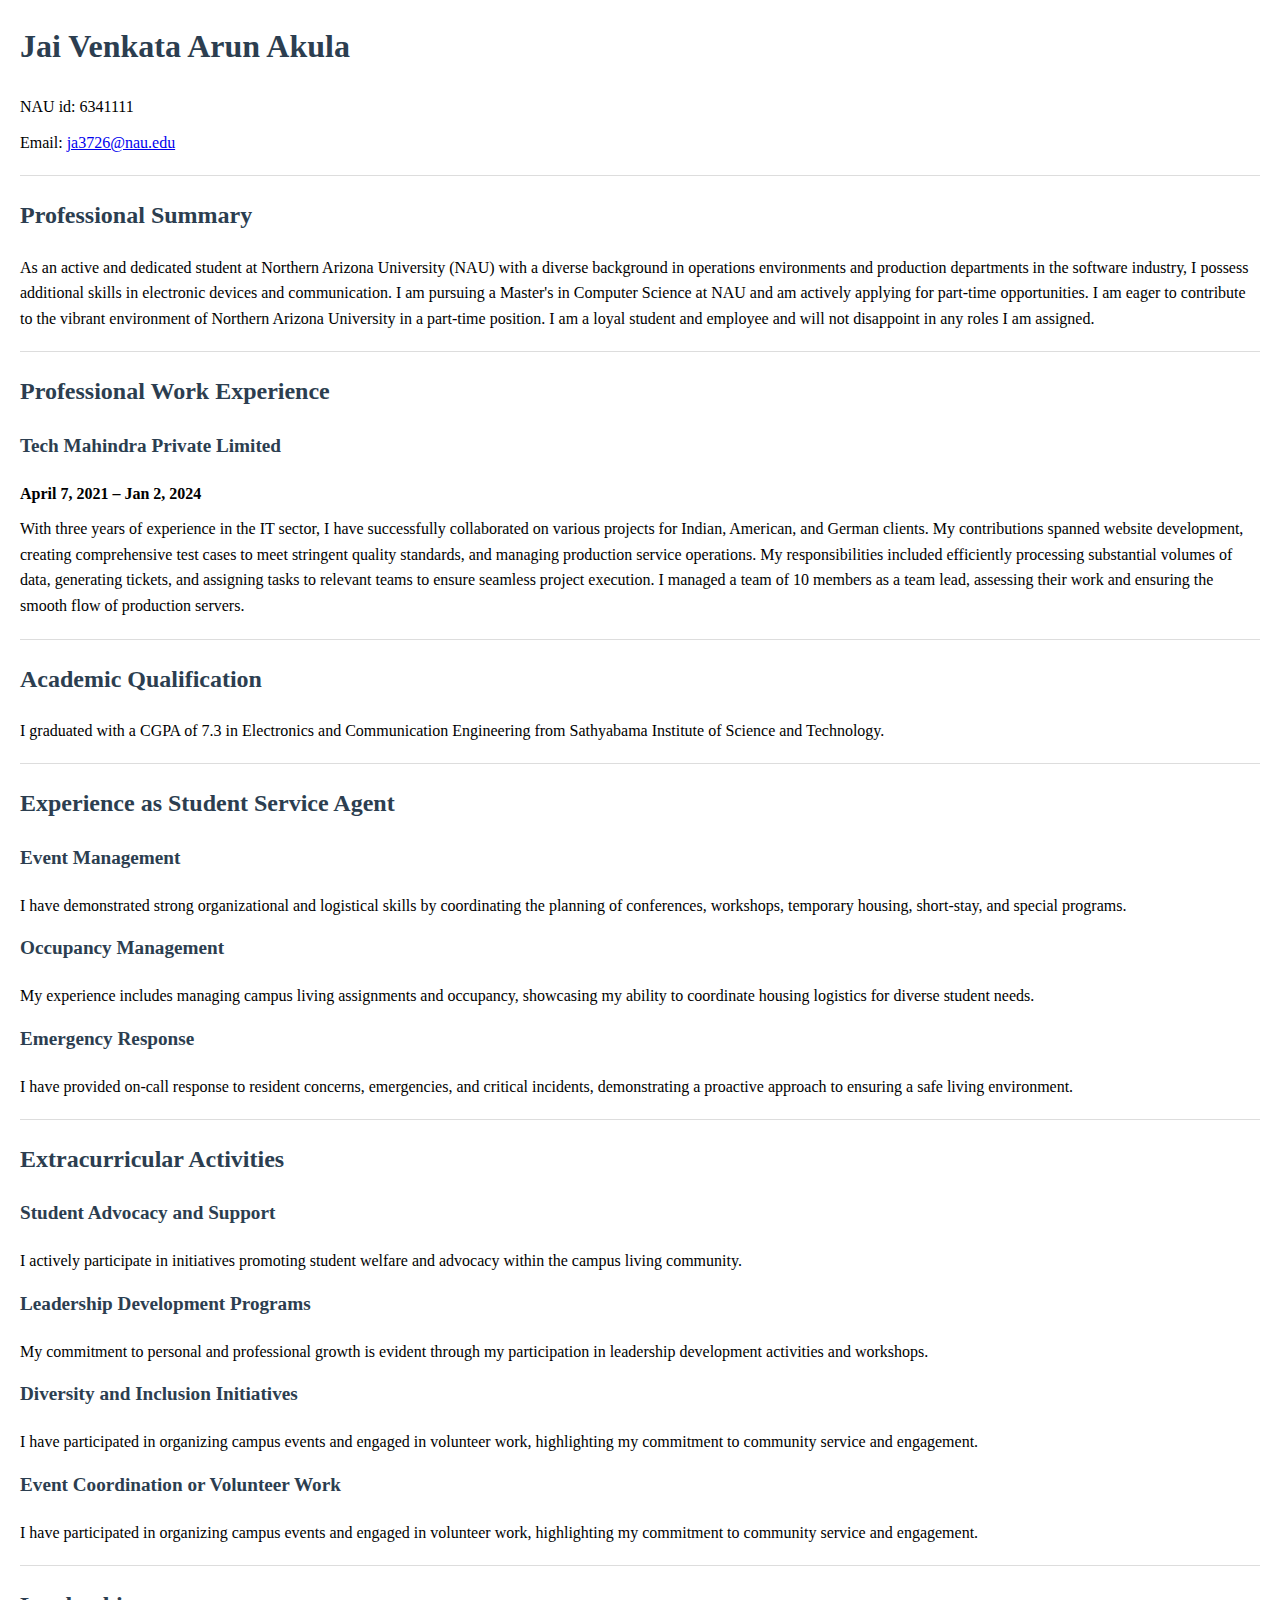
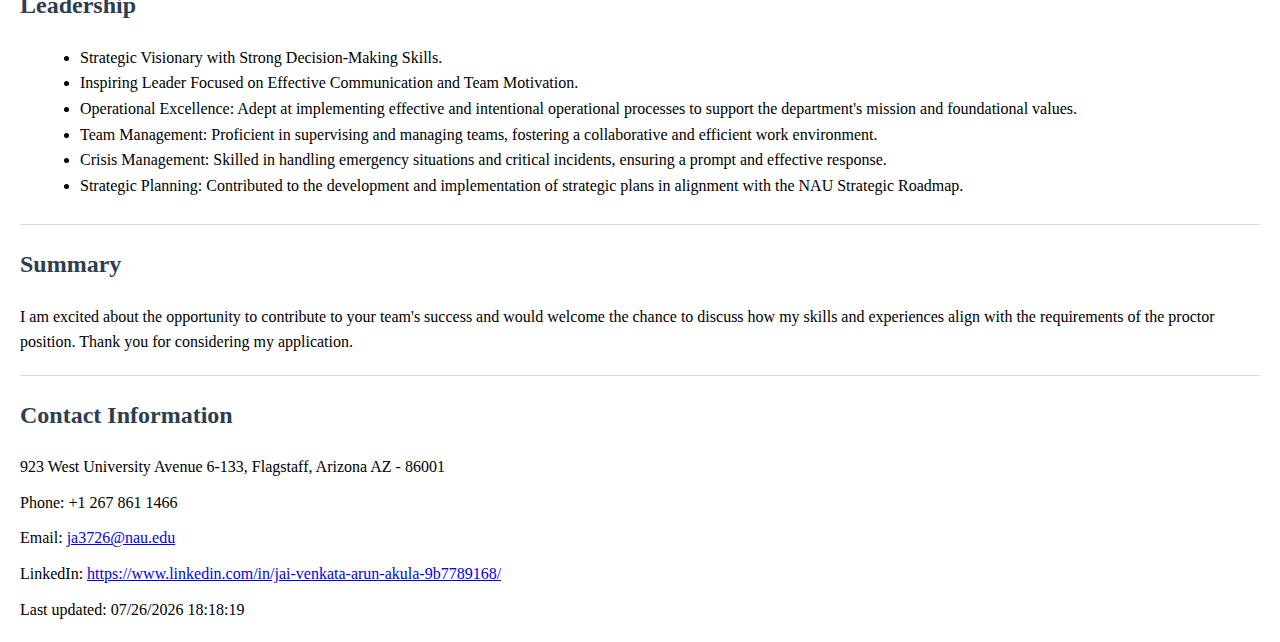
==== lab-2/index.html @ 7a5f2983 "Create index.html" ====
<!DOCTYPE html>
<html lang="en">
<head>
    <meta charset="UTF-8">
    <meta name="viewport" content="width=device-width, initial-scale=1.0">
    <title>Jai Venkata Arun Akula's Resume</title>
    <style>
        body {
            font-family: Times New Roman, sans-serif;
            line-height: 1.6;
            margin: 20px;
        }
        h1, h2, h3 {
            color: #2c3e50;
        }
        h1 {
            font-size: 2em;
        }
        h2 {
            font-size: 1.5em;
            margin-top: 20px;
        }
        h3 {
            font-size: 1.2em;
            margin-top: 15px;
        }
        p {
            margin: 10px 0;
        }
        ul {
            list-style-type: disc;
            margin-left: 20px;
        }
        .contact-info, .section {
            border-bottom: 1px solid #ddd;
            padding-bottom: 10px;
            margin-bottom: 20px;
        }
        .section:last-of-type {
            border-bottom: none;
            margin-bottom: 0;
            padding-bottom: 0;
        }
    </style>
</head>
<body>
    <article>
        <header class="contact-info">
            <h1>Jai Venkata Arun Akula</h1>
            <p>NAU id: 6341111</p>
            <p>Email: <a href="mailto:ja3726@nau.edu">ja3726@nau.edu</a></p>
        </header>

        <section class="section">
            <h2>Professional Summary</h2>
            <p>
                As an active and dedicated student at Northern Arizona University (NAU) with a diverse background in operations environments and production departments in the software industry, I possess additional skills in electronic devices and communication. I am pursuing a Master's in Computer Science at NAU and am actively applying for part-time opportunities. I am eager to contribute to the vibrant environment of Northern Arizona University in a part-time position. I am a loyal student and employee and will not disappoint in any roles I am assigned.
            </p>
        </section>

        <section class="section">
            <h2>Professional Work Experience</h2>
            <h3>Tech Mahindra Private Limited</h3>
            <p><strong>April 7, 2021 – Jan 2, 2024</strong></p>
            <p>
                With three years of experience in the IT sector, I have successfully collaborated on various projects for Indian, American, and German clients. My contributions spanned website development, creating comprehensive test cases to meet stringent quality standards, and managing production service operations. My responsibilities included efficiently processing substantial volumes of data, generating tickets, and assigning tasks to relevant teams to ensure seamless project execution. I managed a team of 10 members as a team lead, assessing their work and ensuring the smooth flow of production servers.
            </p>
        </section>

        <section class="section">
            <h2>Academic Qualification</h2>
            <p>
                I graduated with a CGPA of 7.3 in Electronics and Communication Engineering from Sathyabama Institute of Science and Technology.
            </p>
        </section>

        <section class="section">
            <h2>Experience as Student Service Agent</h2>
            <h3>Event Management</h3>
            <p>
                I have demonstrated strong organizational and logistical skills by coordinating the planning of conferences, workshops, temporary housing, short-stay, and special programs.
            </p>
            <h3>Occupancy Management</h3>
            <p>
                My experience includes managing campus living assignments and occupancy, showcasing my ability to coordinate housing logistics for diverse student needs.
            </p>
            <h3>Emergency Response</h3>
            <p>
                I have provided on-call response to resident concerns, emergencies, and critical incidents, demonstrating a proactive approach to ensuring a safe living environment.
            </p>
        </section>

        <section class="section">
            <h2>Extracurricular Activities</h2>
            <h3>Student Advocacy and Support</h3>
            <p>
                I actively participate in initiatives promoting student welfare and advocacy within the campus living community.
            </p>
            <h3>Leadership Development Programs</h3>
            <p>
                My commitment to personal and professional growth is evident through my participation in leadership development activities and workshops.
            </p>
            <h3>Diversity and Inclusion Initiatives</h3>
            <p>
                I have participated in organizing campus events and engaged in volunteer work, highlighting my commitment to community service and engagement.
            </p>
            <h3>Event Coordination or Volunteer Work</h3>
            <p>
                I have participated in organizing campus events and engaged in volunteer work, highlighting my commitment to community service and engagement.
            </p>
        </section>

        <section class="section">
            <h2>Leadership</h2>
            <ul>
                <li>Strategic Visionary with Strong Decision-Making Skills.</li>
                <li>Inspiring Leader Focused on Effective Communication and Team Motivation.</li>
                <li>Operational Excellence: Adept at implementing effective and intentional operational processes to support the department's mission and foundational values.</li>
                <li>Team Management: Proficient in supervising and managing teams, fostering a collaborative and efficient work environment.</li>
                <li>Crisis Management: Skilled in handling emergency situations and critical incidents, ensuring a prompt and effective response.</li>
                <li>Strategic Planning: Contributed to the development and implementation of strategic plans in alignment with the NAU Strategic Roadmap.</li>
            </ul>
        </section>

        <section class="section">
            <h2>Summary</h2>
            <p>
                I am excited about the opportunity to contribute to your team's success and would welcome the chance to discuss how my skills and experiences align with the requirements of the proctor position. Thank you for considering my application.
            </p>
        </section>

        <section class="section">
            <h2>Contact Information</h2>
            <p>923 West University Avenue 6-133, Flagstaff, Arizona AZ - 86001</p>
            <p>Phone: +1 267 861 1466</p>
            <p>Email: <a href="mailto:ja3726@nau.edu">ja3726@nau.edu</a></p>
            <p>LinkedIn: <a href="https://www.linkedin.com/in/jai-venkata-arun-akula-9b7789168/" target="_blank">https://www.linkedin.com/in/jai-venkata-arun-akula-9b7789168/</a></p>
        </section>
    </article>

    <footer>
        <p>Last updated: 
            <span id="lastModified"></span>
        </p>
    </footer>
    <script type="text/javascript">
         var x = document.lastModified;
         document.getElementById('lastModified').textContent = x;
    </script>
</body>
</html>
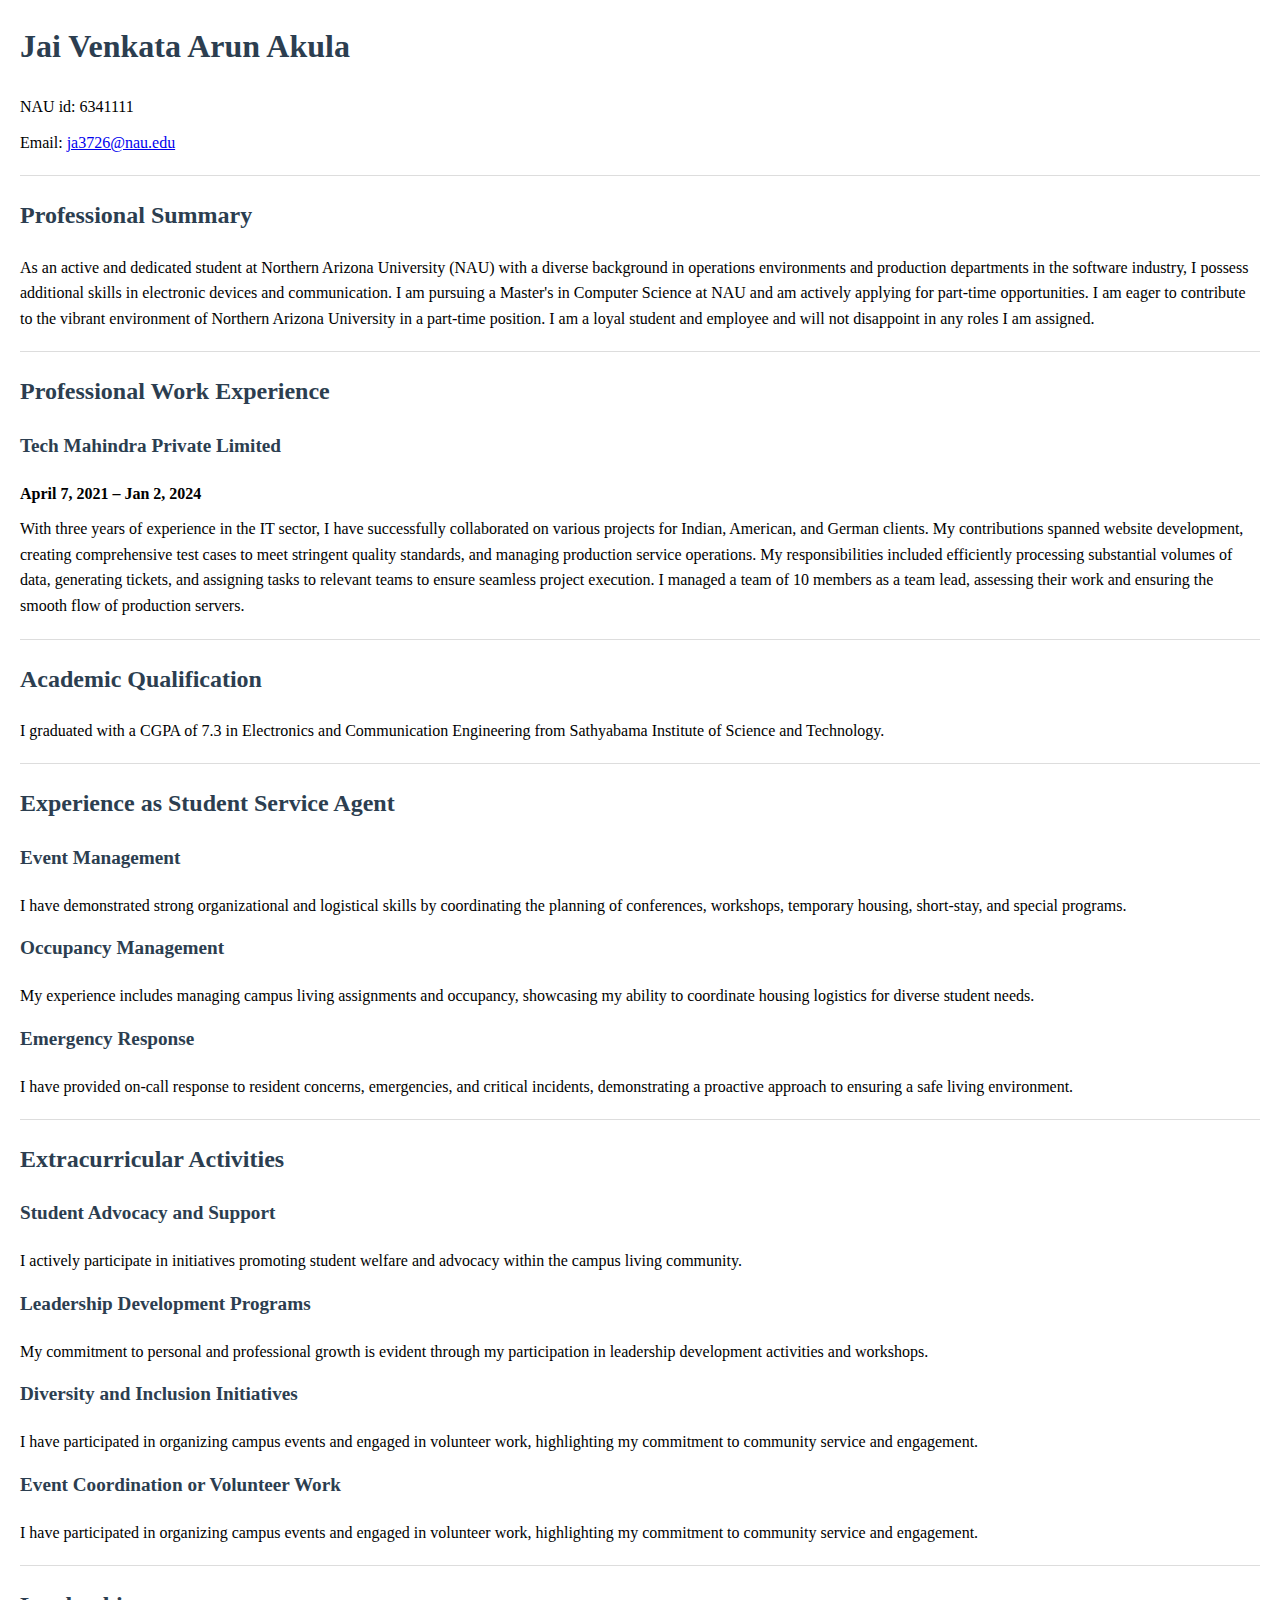
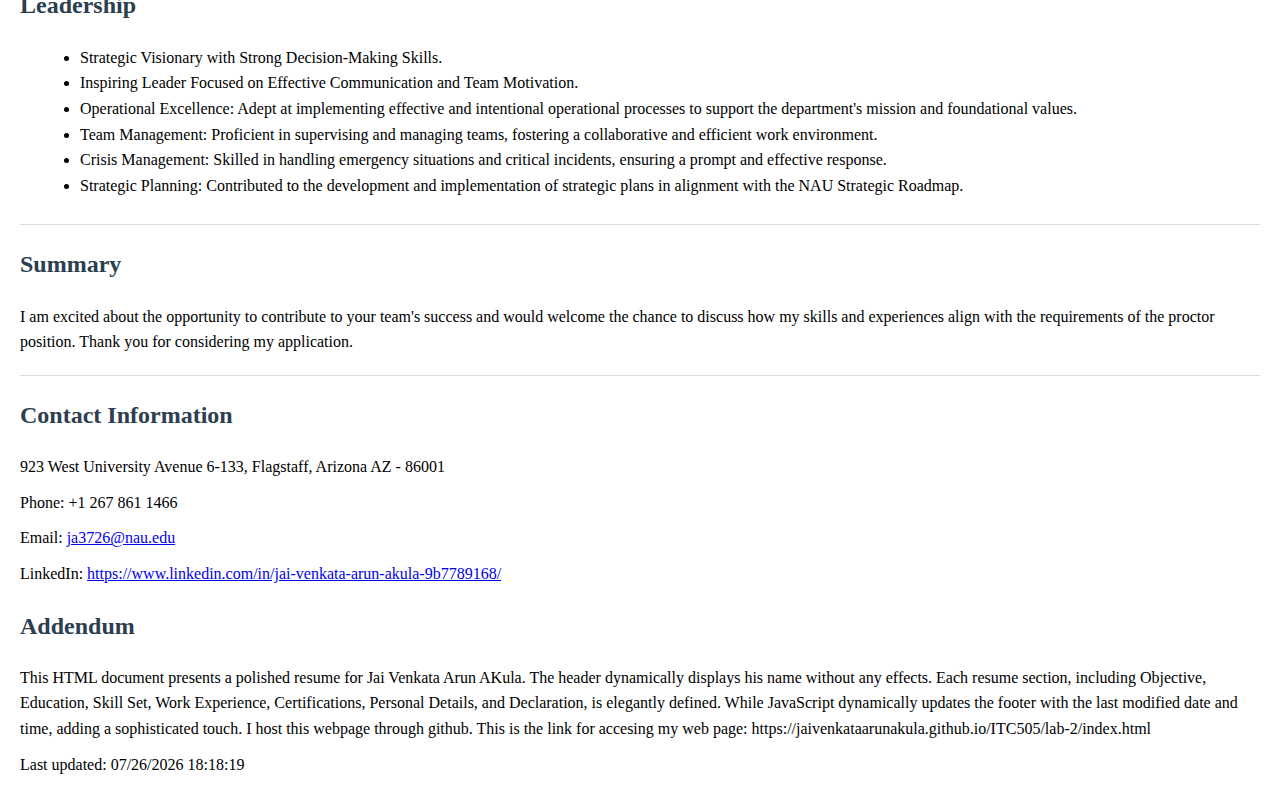
==== commit a0f5fa70: "Update index.html" ====
--- a/lab-2/index.html
+++ b/lab-2/index.html
@@ -138,6 +138,12 @@
         </section>
     </article>
 
+<div class="addendum">
+        <h2>Addendum</h2>
+        <p>This HTML document presents a polished resume for Jai Venkata Arun AKula. The header dynamically displays his name without any effects. Each resume section, including Objective, Education, Skill Set, Work Experience, Certifications, Personal Details, and Declaration, is elegantly defined. While JavaScript dynamically updates the footer with the last modified date and time, adding a sophisticated touch. I host this webpage through github. This is the link for accesing my web page: https://jaivenkataarunakula.github.io/ITC505/lab-2/index.html </p>
+    </div>
+
+
     <footer>
         <p>Last updated: 
             <span id="lastModified"></span>
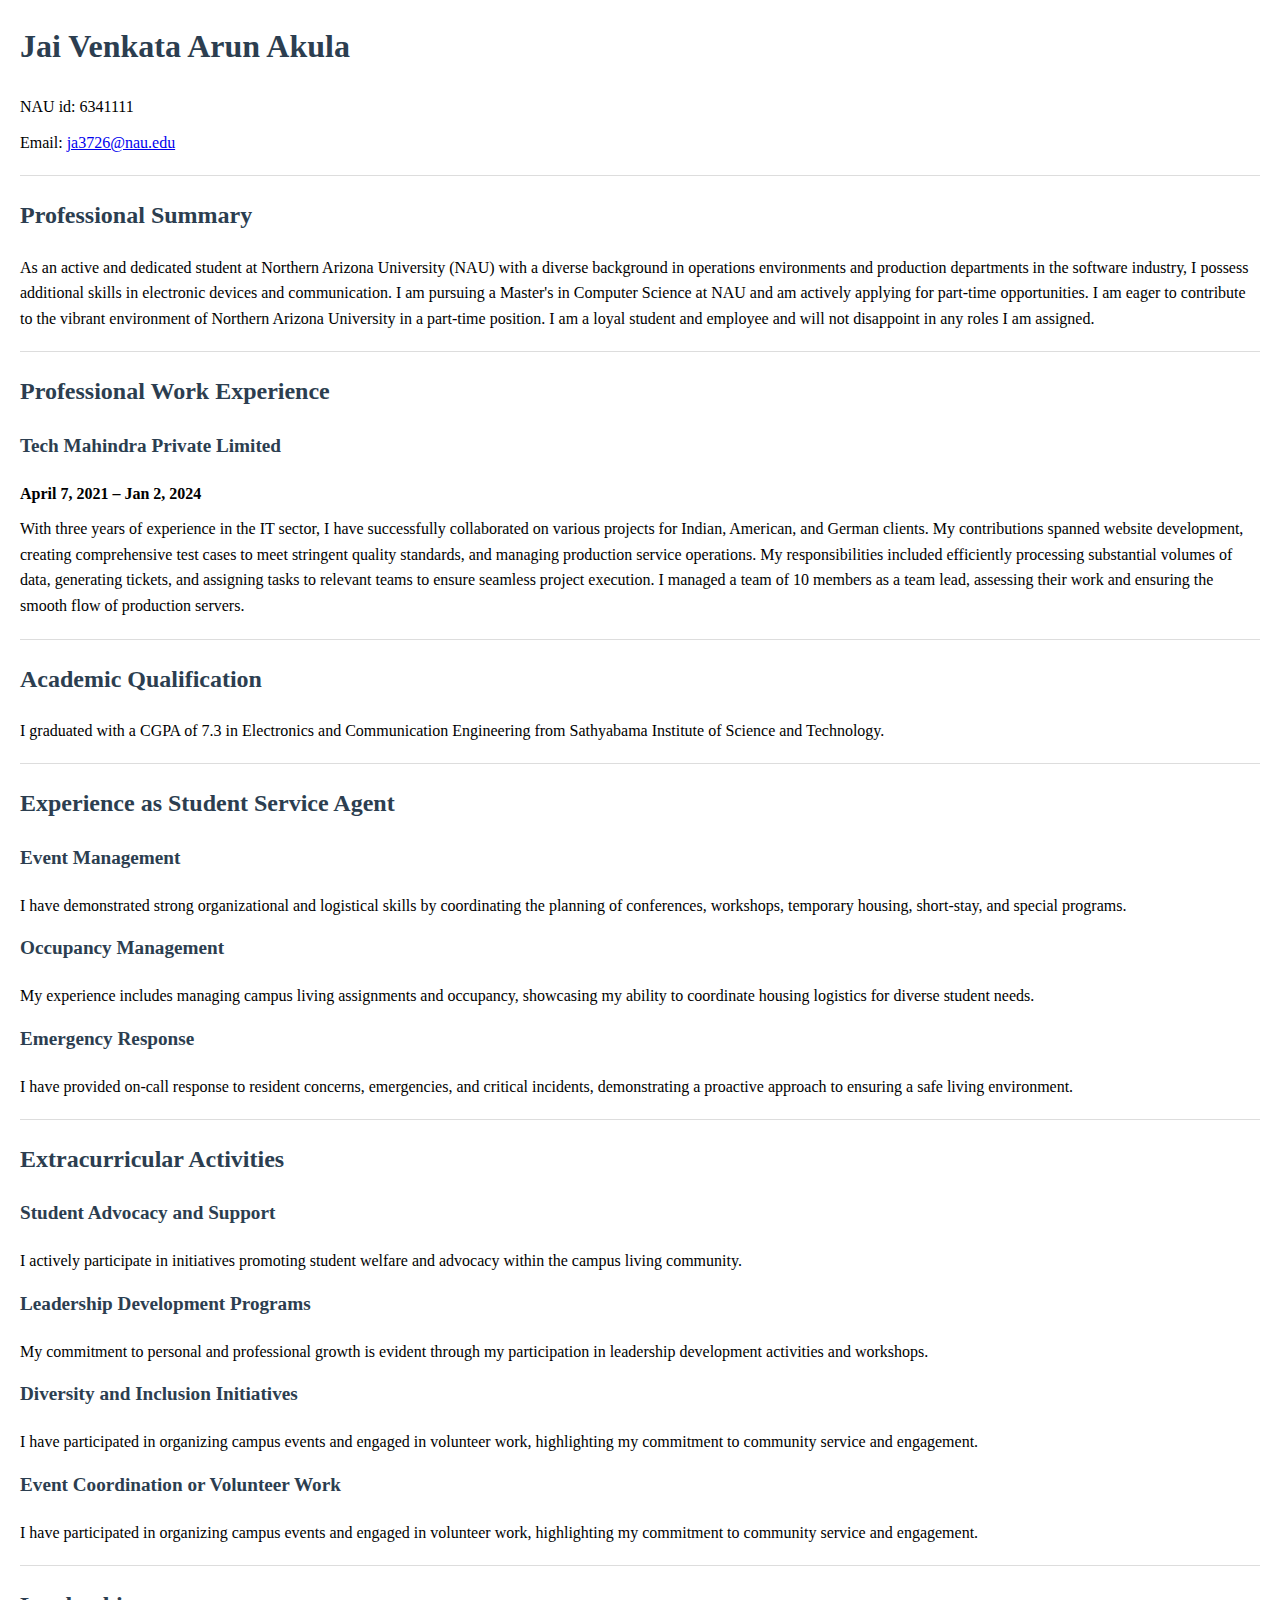
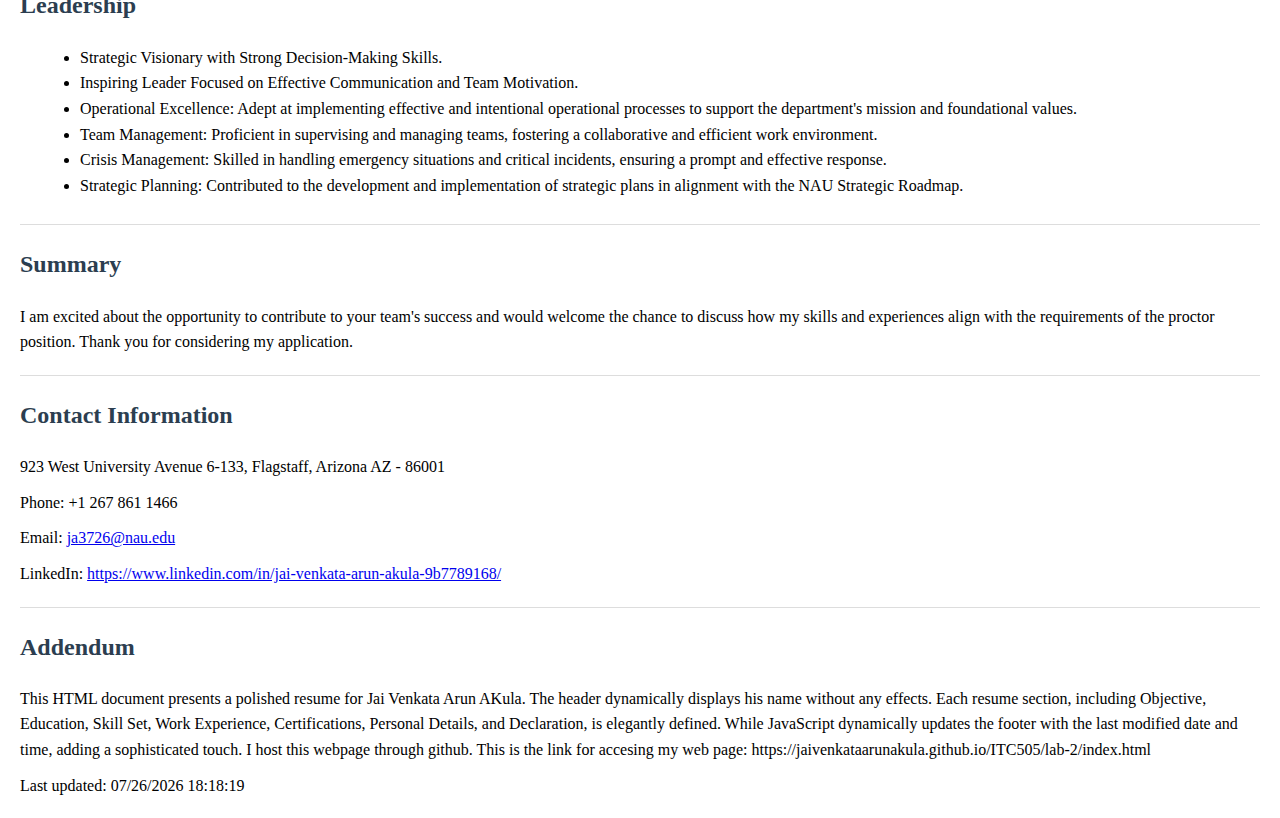
==== commit 18fe14b5: "Update index.html" ====
--- a/lab-2/index.html
+++ b/lab-2/index.html
@@ -136,12 +136,15 @@
             <p>Email: <a href="mailto:ja3726@nau.edu">ja3726@nau.edu</a></p>
             <p>LinkedIn: <a href="https://www.linkedin.com/in/jai-venkata-arun-akula-9b7789168/" target="_blank">https://www.linkedin.com/in/jai-venkata-arun-akula-9b7789168/</a></p>
         </section>
+    
+
+
+<section class="section"> 
+        <h2>Addendum</h2>
+        <p>This HTML document presents a polished resume for Jai Venkata Arun AKula. The header dynamically displays his name without any effects. Each resume section, including Objective, Education, Skill Set, Work Experience, Certifications, Personal Details, and Declaration, is elegantly defined. While JavaScript dynamically updates the footer with the last modified date and time, adding a sophisticated touch. I host this webpage through github. This is the link for accesing my web page: https://jaivenkataarunakula.github.io/ITC505/lab-2/index.html 
+        </p>
     </article>
-
-<div class="addendum">
-        <h2>Addendum</h2>
-        <p>This HTML document presents a polished resume for Jai Venkata Arun AKula. The header dynamically displays his name without any effects. Each resume section, including Objective, Education, Skill Set, Work Experience, Certifications, Personal Details, and Declaration, is elegantly defined. While JavaScript dynamically updates the footer with the last modified date and time, adding a sophisticated touch. I host this webpage through github. This is the link for accesing my web page: https://jaivenkataarunakula.github.io/ITC505/lab-2/index.html </p>
-    </div>
+    
 
 
     <footer>
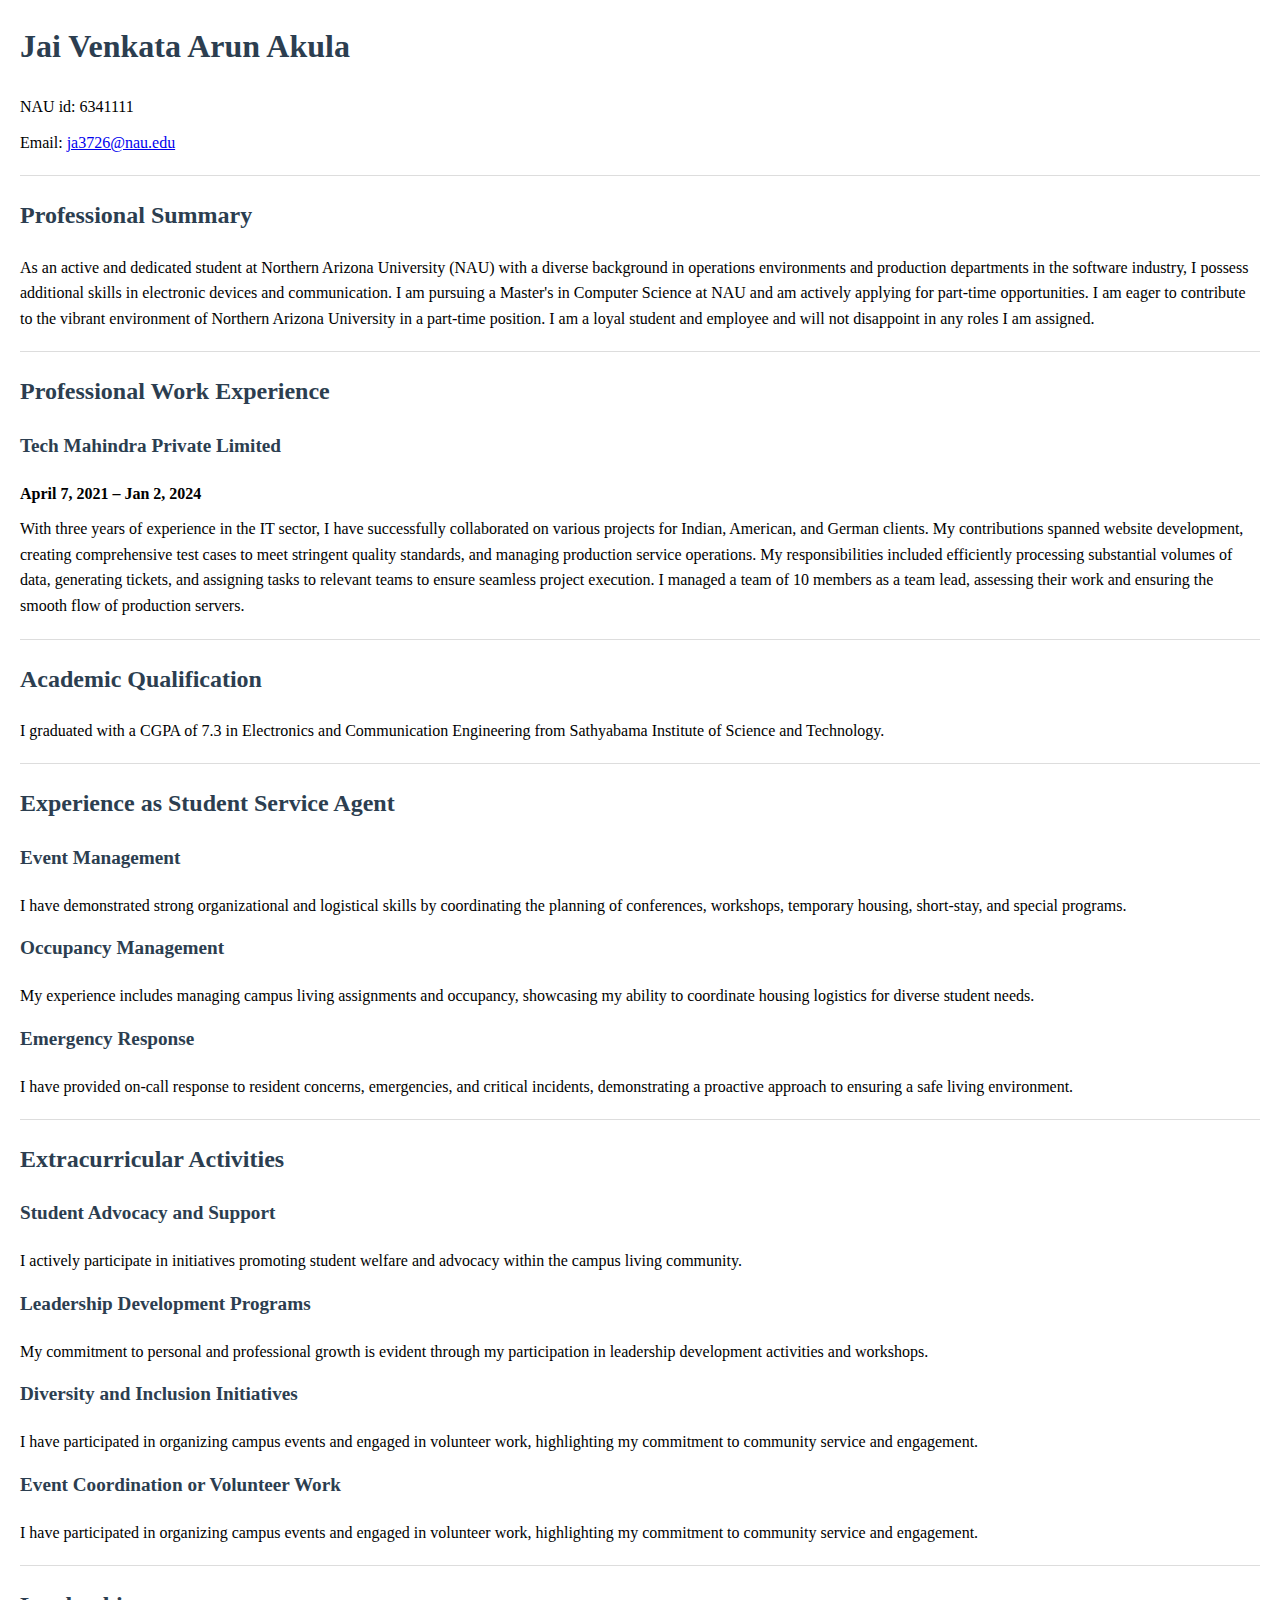
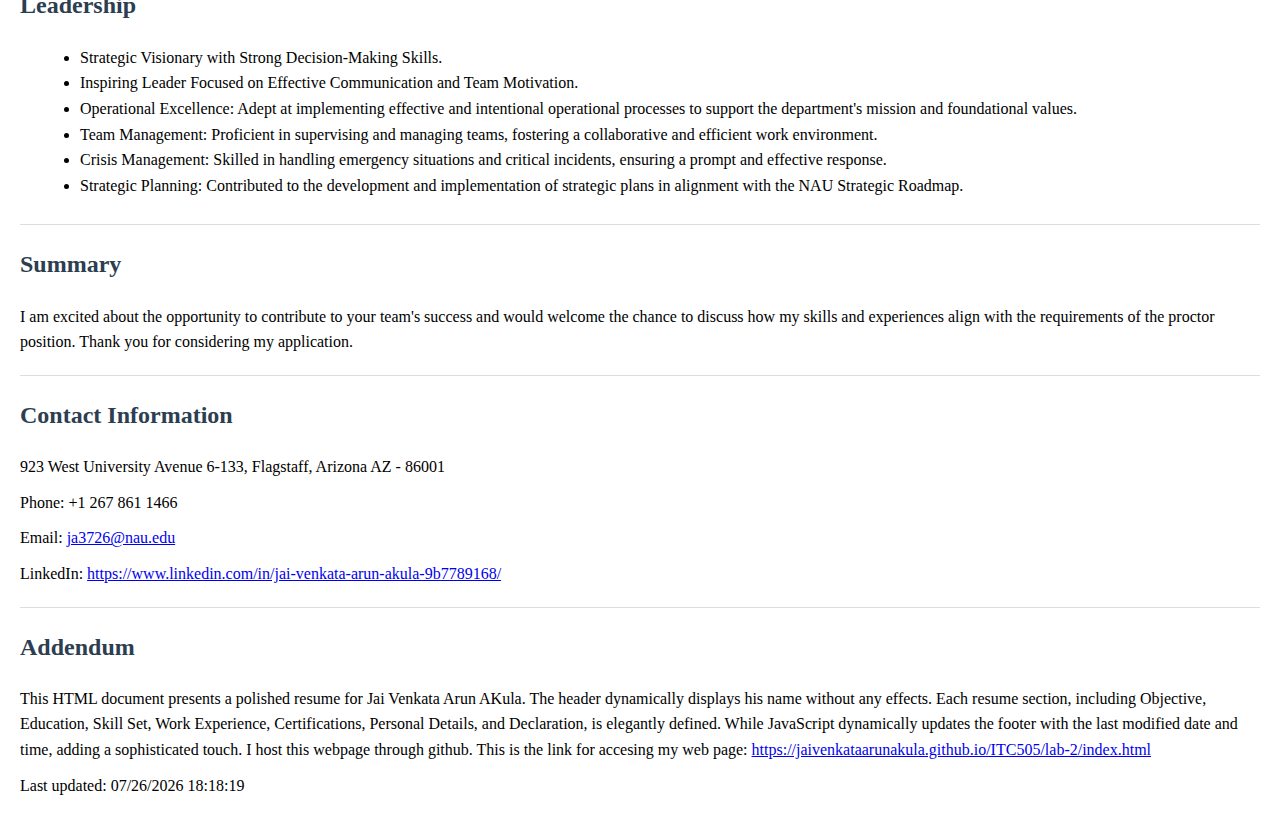
==== commit 9f26822f: "Update index.html" ====
--- a/lab-2/index.html
+++ b/lab-2/index.html
@@ -141,7 +141,7 @@
 
 <section class="section"> 
         <h2>Addendum</h2>
-        <p>This HTML document presents a polished resume for Jai Venkata Arun AKula. The header dynamically displays his name without any effects. Each resume section, including Objective, Education, Skill Set, Work Experience, Certifications, Personal Details, and Declaration, is elegantly defined. While JavaScript dynamically updates the footer with the last modified date and time, adding a sophisticated touch. I host this webpage through github. This is the link for accesing my web page: https://jaivenkataarunakula.github.io/ITC505/lab-2/index.html 
+        <p>This HTML document presents a polished resume for Jai Venkata Arun AKula. The header dynamically displays his name without any effects. Each resume section, including Objective, Education, Skill Set, Work Experience, Certifications, Personal Details, and Declaration, is elegantly defined. While JavaScript dynamically updates the footer with the last modified date and time, adding a sophisticated touch. I host this webpage through github. This is the link for accesing my web page: <a href = "https://jaivenkataarunakula.github.io/ITC505/lab-2/index.html" >https://jaivenkataarunakula.github.io/ITC505/lab-2/index.html</a>
         </p>
     </article>
     
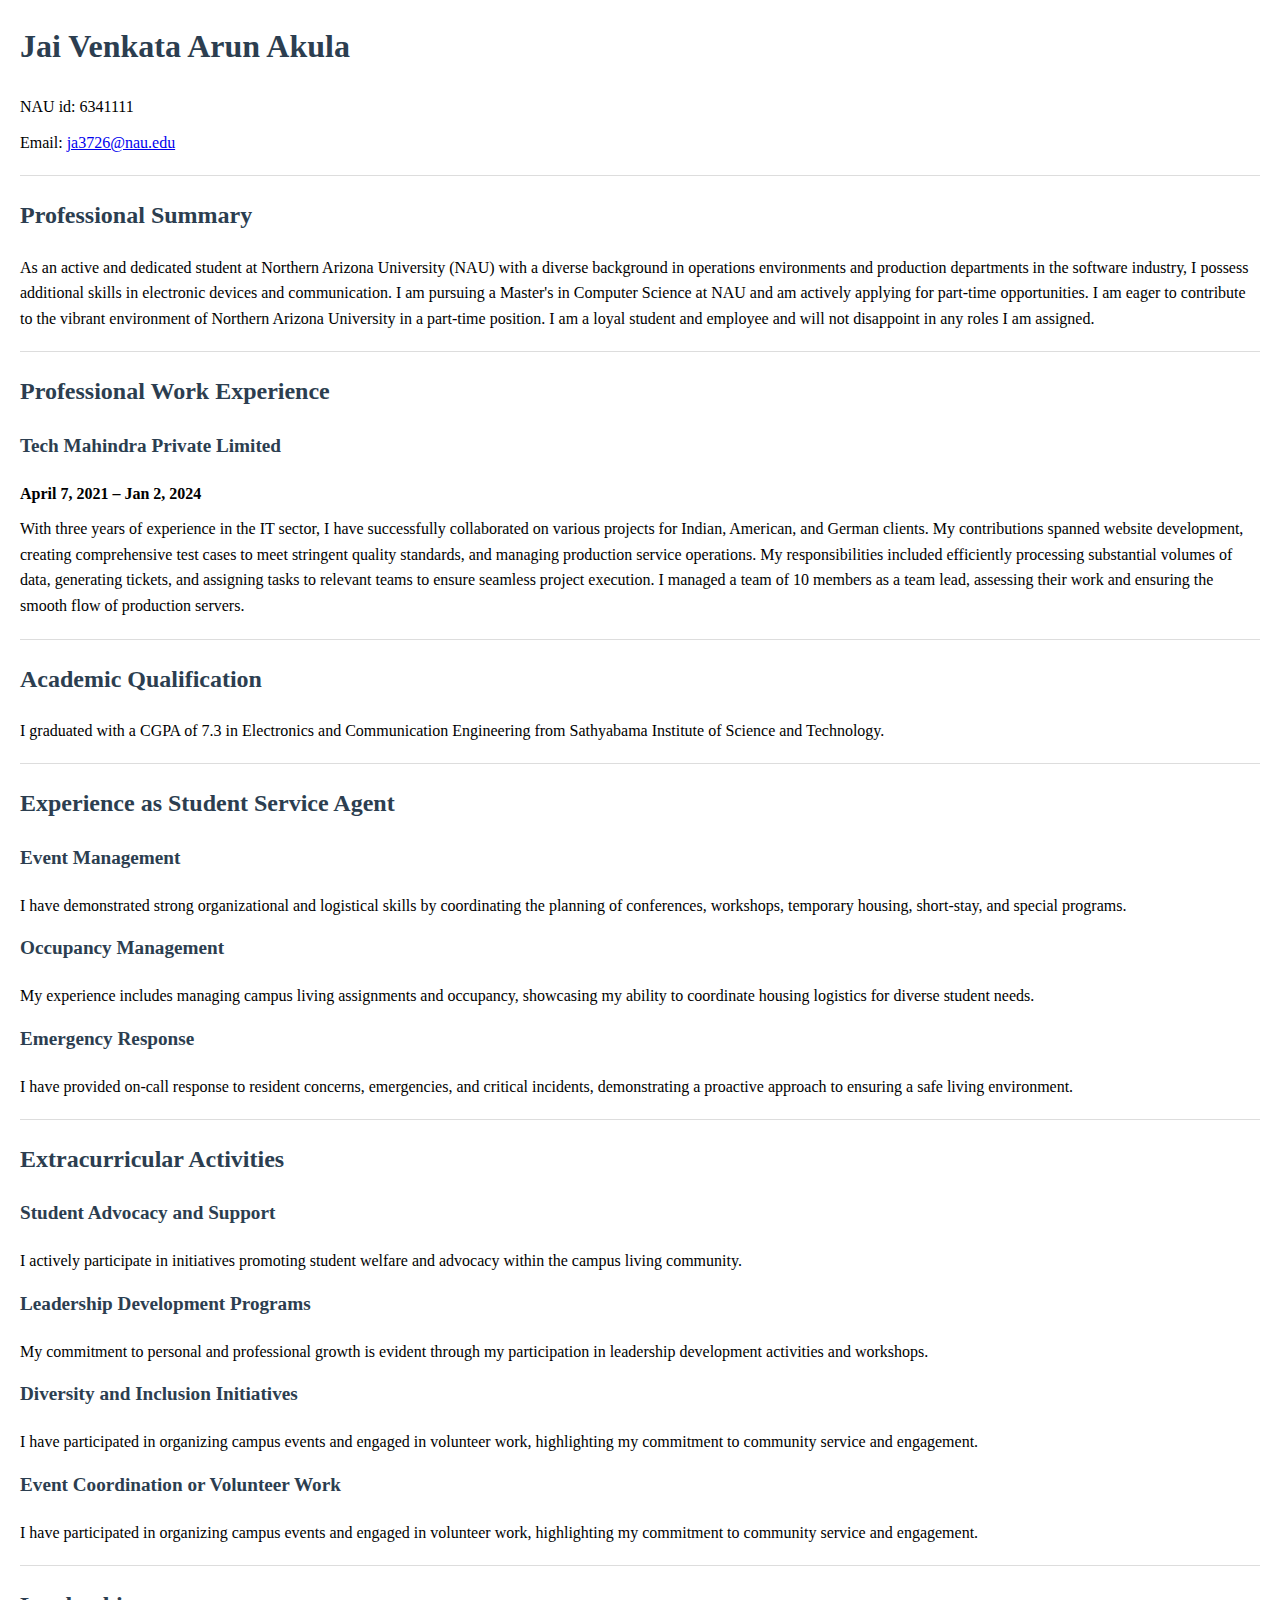
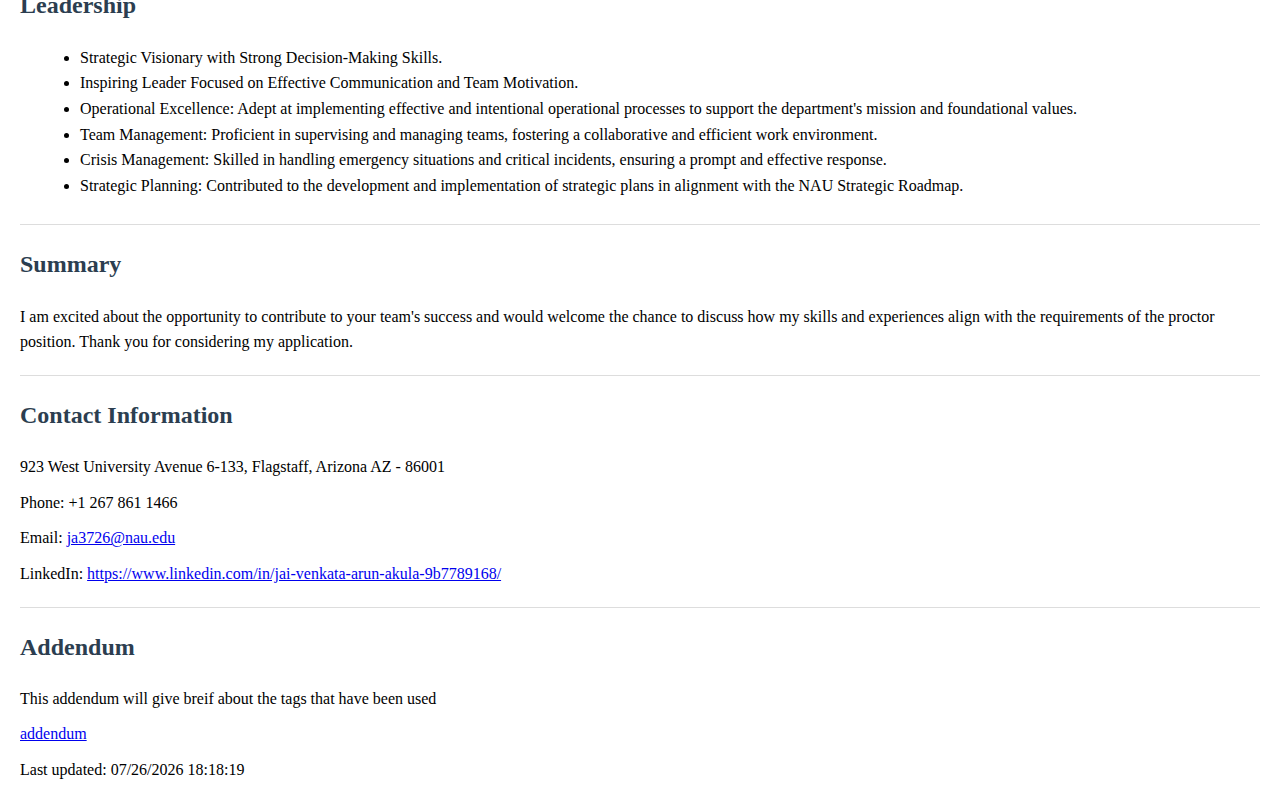
==== commit 52cbe91e: "Update index.html" ====
--- a/lab-2/index.html
+++ b/lab-2/index.html
@@ -141,8 +141,8 @@
 
 <section class="section"> 
         <h2>Addendum</h2>
-        <p>This HTML document presents a polished resume for Jai Venkata Arun AKula. The header dynamically displays his name without any effects. Each resume section, including Objective, Education, Skill Set, Work Experience, Certifications, Personal Details, and Declaration, is elegantly defined. While JavaScript dynamically updates the footer with the last modified date and time, adding a sophisticated touch. I host this webpage through github. This is the link for accesing my web page: <a href = "https://jaivenkataarunakula.github.io/ITC505/lab-2/index.html" >https://jaivenkataarunakula.github.io/ITC505/lab-2/index.html</a>
-        </p>
+        <p> This addendum will give breif about the tags that have been used </p>
+        <p><a href="addendum.html">addendum</a></p>
     </article>
     
 
